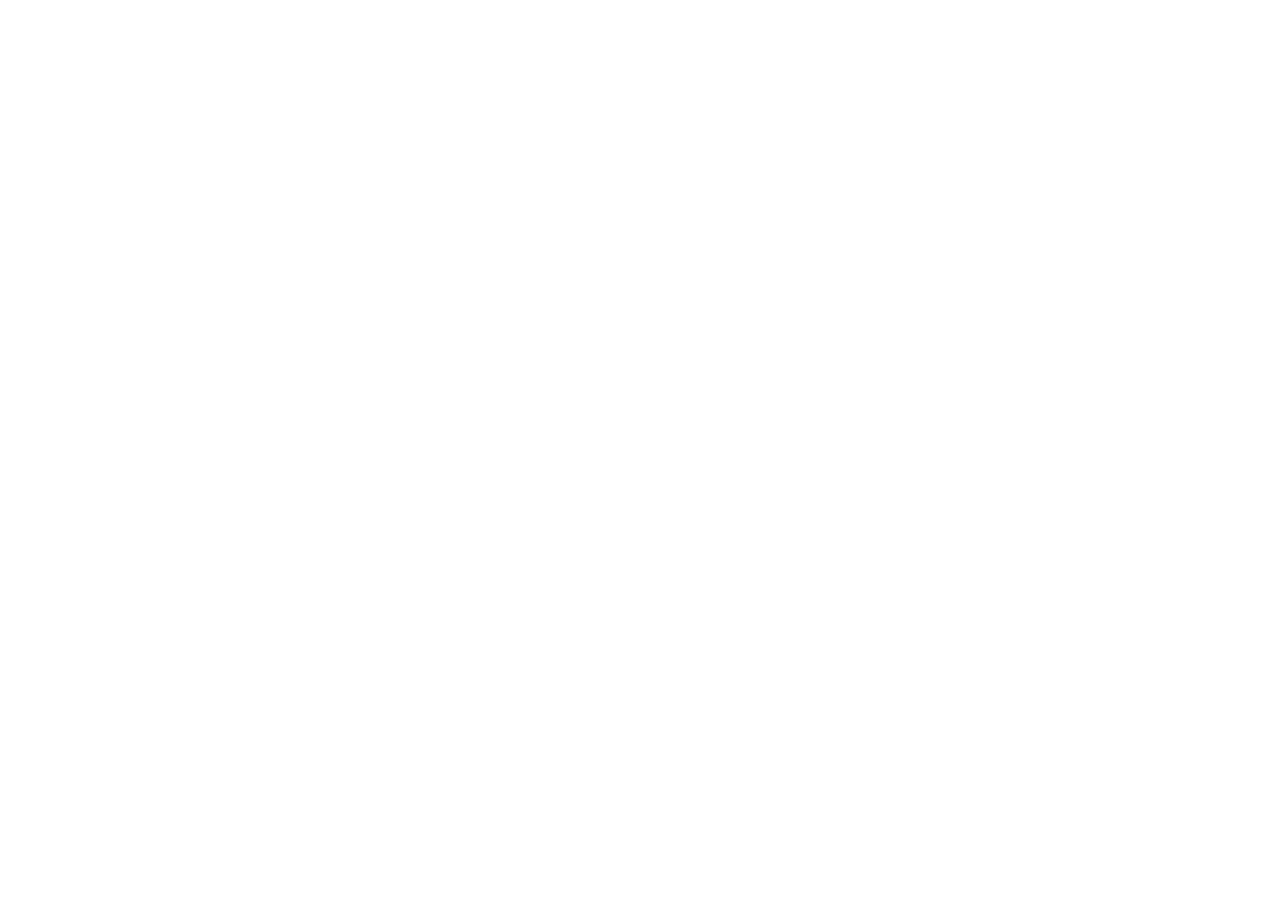
==== index.html @ 0191be17 "change" ====
<!DOCTYPE html>
<html lang="en">
<head>
    <meta charset="UTF-8">
    <meta http-equiv="X-UA-Compatible" content="IE=edge">
    <meta name="viewport" content="width=device-width, initial-scale=1.0">
    <title>donate today</title>
    <link rel="stylesheet" href="style/style.css">
    <link rel="preconnect" href="https://fonts.googleapis.com"><link rel="preconnect" href="https://fonts.gstatic.com" crossorigin><link href="https://fonts.googleapis.com/css2?family=Open+Sans&display=swap" rel="stylesheet">
    <link rel="shortcut icon" href="favicon.ico" type="image/x-icon">
</head>
<body>
    
</body>
</html>
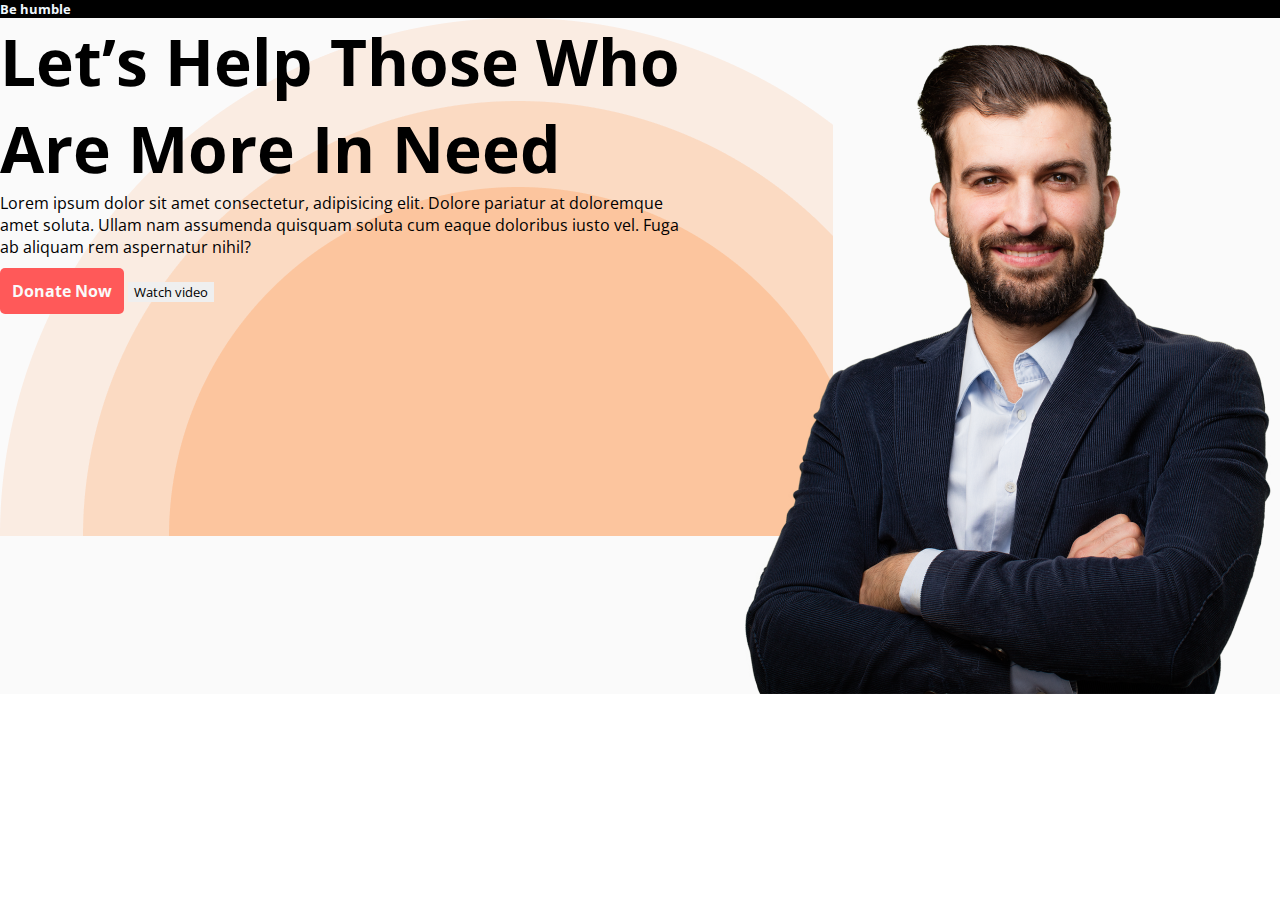
==== commit 8e2eaac3: "stop" ====
--- a/index.html
+++ b/index.html
@@ -10,6 +10,23 @@
     <link rel="shortcut icon" href="favicon.ico" type="image/x-icon">
 </head>
 <body>
+    <div>
+        <h5 class="text-primary">Be humble</h5>
+    </div>
+
+    <header class="header">
+        <div class="banner">
+            <div>
+                <h1 class="title">Let’s Help Those Who Are More In Need</h1>
+                <p class="decription">Lorem ipsum dolor sit amet consectetur, adipisicing elit. Dolore pariatur at doloremque amet soluta. Ullam nam assumenda quisquam soluta cum eaque doloribus iusto vel. Fuga ab aliquam rem aspernatur nihil?</p>
+                <button class="btn-primary">Donate Now</button>
+                <button class="btn-secondary">Watch video</button>
+            </div>
+            <img src="images/hardy.png" alt="">
+        </div>
+    </header>
+    <main></main>
+    <footer></footer>
     
 </body>
 </html>--- a/style/style.css
+++ b/style/style.css
@@ -0,0 +1,38 @@
+*{
+    margin: 0;
+    font-family: 'Open Sans', sans-serif;
+}
+.text-primary{
+    background: black;
+    color: aliceblue;
+}
+.header{
+    background: #FAFAFA;
+    background-image: url("/images/header_bg.png");
+    background-repeat: no-repeat;
+    position: bottom right;
+}
+.banner{
+    display: flex;
+    
+}
+.title{
+    font-weight: 700;
+    font-size: 64px;
+}
+.decription{
+    margin-bottom: 10px;
+}
+.btn-primary{
+    color: #FAFAFA;
+    padding: 12px;
+    border: 0;
+    border-radius: 5px;
+    background: #FF5959;
+    font-weight: 700;
+    font-size: 16px;
+}
+.btn-secondary{
+    border: 0;
+
+}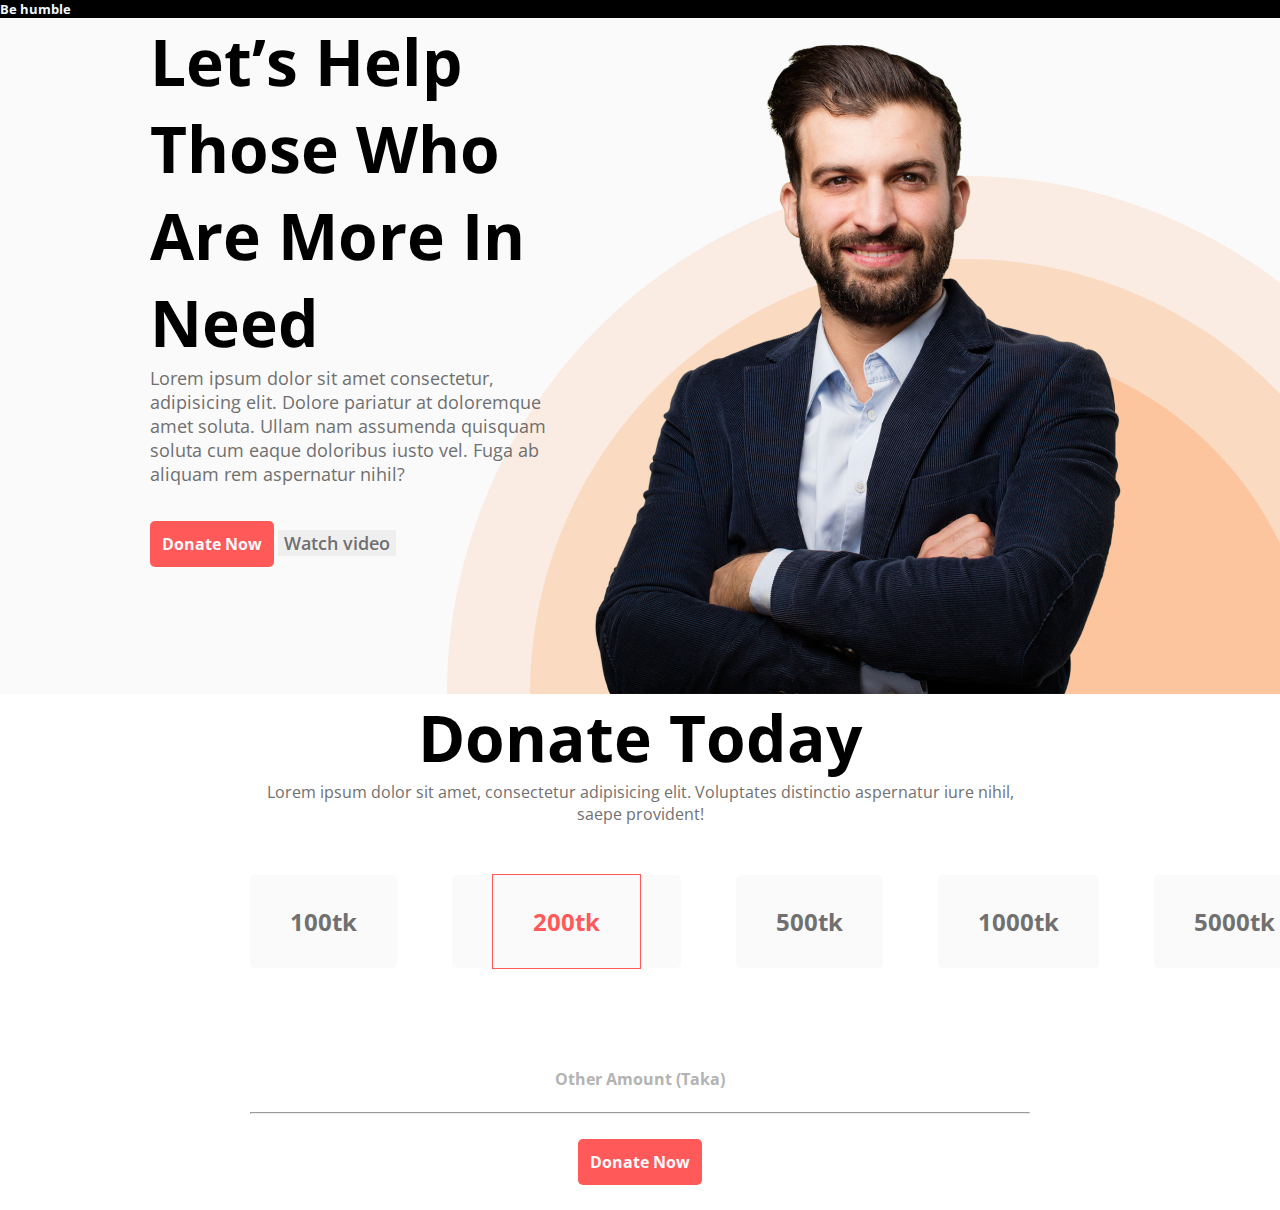
==== commit 18907ac6: "amount complete" ====
--- a/index.html
+++ b/index.html
@@ -1,14 +1,18 @@
 <!DOCTYPE html>
 <html lang="en">
+
 <head>
     <meta charset="UTF-8">
     <meta http-equiv="X-UA-Compatible" content="IE=edge">
     <meta name="viewport" content="width=device-width, initial-scale=1.0">
     <title>donate today</title>
     <link rel="stylesheet" href="style/style.css">
-    <link rel="preconnect" href="https://fonts.googleapis.com"><link rel="preconnect" href="https://fonts.gstatic.com" crossorigin><link href="https://fonts.googleapis.com/css2?family=Open+Sans&display=swap" rel="stylesheet">
+    <link rel="preconnect" href="https://fonts.googleapis.com">
+    <link rel="preconnect" href="https://fonts.gstatic.com" crossorigin>
+    <link href="https://fonts.googleapis.com/css2?family=Open+Sans&display=swap" rel="stylesheet">
     <link rel="shortcut icon" href="favicon.ico" type="image/x-icon">
 </head>
+
 <body>
     <div>
         <h5 class="text-primary">Be humble</h5>
@@ -18,15 +22,59 @@
         <div class="banner">
             <div>
                 <h1 class="title">Let’s Help Those Who Are More In Need</h1>
-                <p class="decription">Lorem ipsum dolor sit amet consectetur, adipisicing elit. Dolore pariatur at doloremque amet soluta. Ullam nam assumenda quisquam soluta cum eaque doloribus iusto vel. Fuga ab aliquam rem aspernatur nihil?</p>
+                <p class="decription">Lorem ipsum dolor sit amet consectetur, adipisicing elit. Dolore pariatur at
+                    doloremque amet soluta. Ullam nam assumenda quisquam soluta cum eaque doloribus iusto vel. Fuga ab
+                    aliquam rem aspernatur nihil?</p>
                 <button class="btn-primary">Donate Now</button>
                 <button class="btn-secondary">Watch video</button>
             </div>
             <img src="images/hardy.png" alt="">
         </div>
     </header>
-    <main></main>
+    <main>
+        <section class="donate">
+            <div>
+                <div class="donate-start">
+                    <h1 class="donate-title">Donate Today</h1>
+                    <p class="donate-decription">Lorem ipsum dolor sit amet, consectetur adipisicing elit. Voluptates distinctio aspernatur iure nihil, saepe provident!</p>
+                </div>
+            </div>
+            <div>
+                <div class="amount">
+                    <div class="taka">
+                        <h2>100tk</h2>
+                    </div>
+                    <div class="taka">
+                        <h2><span class="orange">200tk</span></h2>
+                    </div>
+                    <div class="taka">
+                        <h2>500tk</h2>
+                    </div>
+                    <div class="taka">
+                        <h2>1000tk</h2>
+                    </div>
+                    <div class="taka">
+                        <h2>5000tk</h2>
+                    </div>
+                </div>
+            </div>
+            <div>
+                <div class="another-amount">
+                    <h4>Other Amount (Taka)</h4>
+                    
+                    <br>
+                    <hr>
+                    <button class="btn-primary">
+                        Donate Now
+                    </button>
+                </div>
+
+                
+            </div>
+        </section>
+    </main>
     <footer></footer>
-    
+
 </body>
+
 </html>--- a/style/style.css
+++ b/style/style.css
@@ -1,29 +1,40 @@
-*{
+* {
     margin: 0;
     font-family: 'Open Sans', sans-serif;
 }
-.text-primary{
+/* .text-primary */
+.text-primary {
     background: black;
     color: aliceblue;
 }
-.header{
+/* header  */
+.header {
     background: #FAFAFA;
     background-image: url("/images/header_bg.png");
     background-repeat: no-repeat;
-    position: bottom right;
+    background-position: bottom right;
+
 }
-.banner{
+
+.banner {
     display: flex;
-    
+    margin: 0 150px;
+
 }
-.title{
+
+.title {
     font-weight: 700;
     font-size: 64px;
 }
-.decription{
+
+.decription {
+    color: #707070;
+    font-weight: 400;
+    font-size: 18px;
     margin-bottom: 10px;
 }
-.btn-primary{
+/* button  */
+.btn-primary {
     color: #FAFAFA;
     padding: 12px;
     border: 0;
@@ -31,8 +42,52 @@
     background: #FF5959;
     font-weight: 700;
     font-size: 16px;
+    margin-top: 25px;
 }
-.btn-secondary{
+
+.btn-secondary {
     border: 0;
+    color: #707070;
+    font-weight: 600;
+    font-size: 18px;
 
+}
+/* donate */
+.donate{
+    text-align: center;
+    margin: 0 250px;
+}
+.donate-start{
+    
+}
+.donate-title{
+    font-weight: 700;
+    font-size: 64px;
+}
+.donate-decription{
+    color: #707070;
+    border-bottom: 50px;
+}
+.amount{
+    display: flex;
+    gap: 55px;
+}
+.orange{
+    color: #FF5959;
+    border: 1px solid #FF5959;
+    padding: 30px 40px;
+}
+.taka{
+    background: #FAFAFA;
+border-radius: 5px;
+padding: 30px 40px;
+color: #707070;
+margin-top: 50px;
+}
+.another-amount{
+    color: #B3B3B3;
+    margin-top: 100px;
+    margin-bottom: 25px;
+    text-align: center;
+    
 }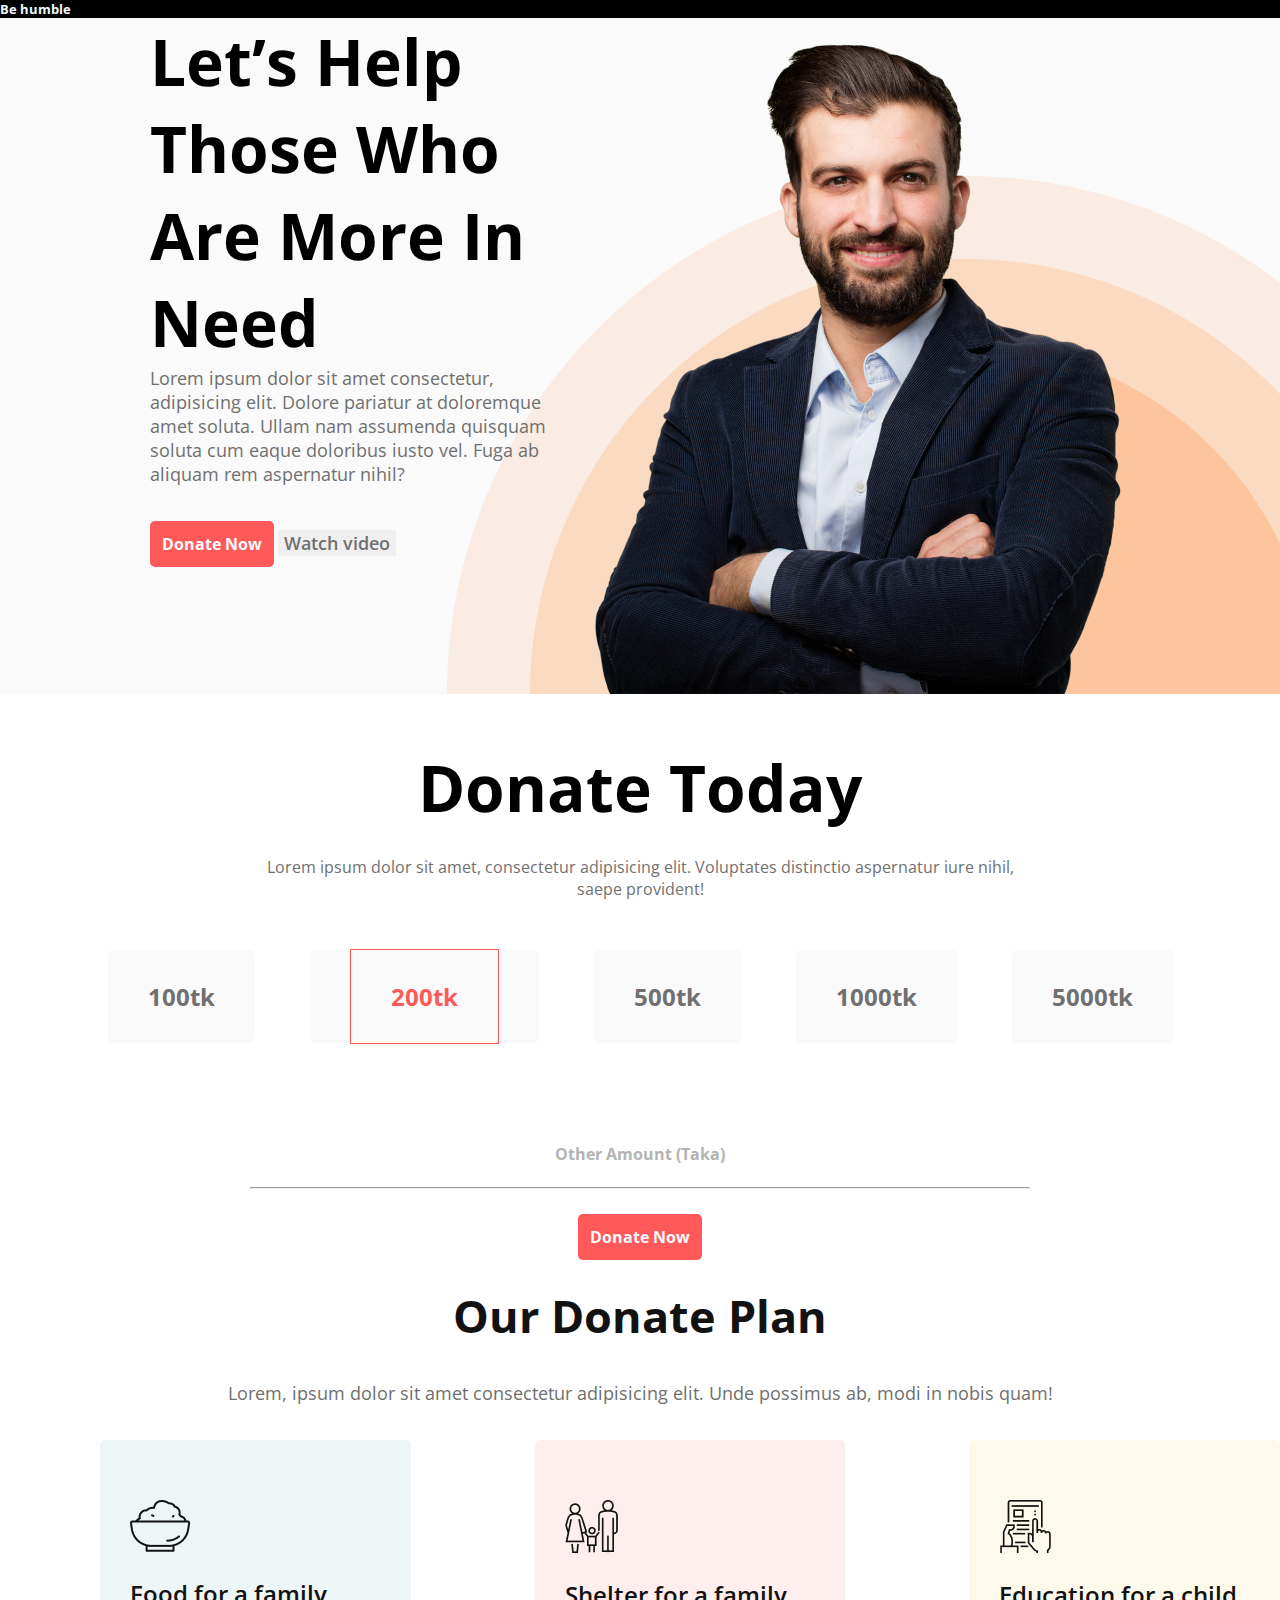
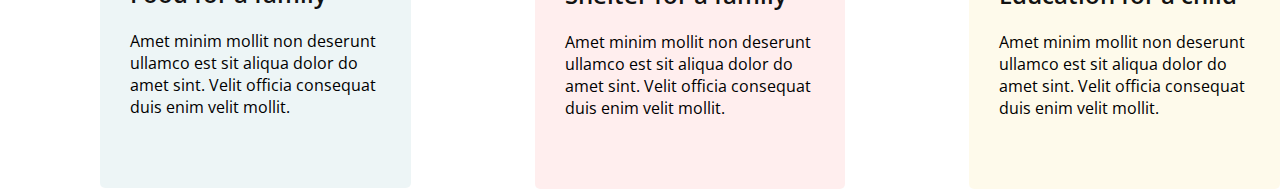
==== commit d31974ac: "plan complete" ====
--- a/index.html
+++ b/index.html
@@ -72,6 +72,37 @@
                 
             </div>
         </section>
+        <section>
+            <div class="plan">
+                <h2 class="plan-title">Our Donate Plan</h2>
+                <p class="plan-decription">Lorem, ipsum dolor sit amet consectetur adipisicing elit. Unde possimus ab, modi in nobis quam!</p>
+            </div>
+            <div>
+                <div class="box">
+                    <div>
+                        <div class="red">
+                            <img src="/icons/food.png" alt="">
+                            <h3 class="box-title">Food for a family</h3>
+                            <p class="">Amet minim mollit non deserunt ullamco est sit aliqua dolor do amet sint. Velit officia consequat duis enim velit mollit.</p>
+                        </div>
+                    </div>
+                    <div>
+                        <div class="yellow">
+                            <img src="/icons/shelter.png" alt="">
+                            <h3 class="box-title">Shelter for a family</h3>
+                            <p class="">Amet minim mollit non deserunt ullamco est sit aliqua dolor do amet sint. Velit officia consequat duis enim velit mollit.</p>
+                        </div>
+                    </div>
+                    <div>
+                        <div class="blue">
+                            <img src="/icons/Frame-1.png" alt="">
+                            <h3 class="box-title">Education for a child</h3>
+                            <p class="">Amet minim mollit non deserunt ullamco est sit aliqua dolor do amet sint. Velit officia consequat duis enim velit mollit.</p>
+                        </div>
+                    </div>
+                </div>
+            </div>
+        </section>
     </main>
     <footer></footer>
 
--- a/style/style.css
+++ b/style/style.css
@@ -2,11 +2,13 @@
     margin: 0;
     font-family: 'Open Sans', sans-serif;
 }
+
 /* .text-primary */
 .text-primary {
     background: black;
     color: aliceblue;
 }
+
 /* header  */
 .header {
     background: #FAFAFA;
@@ -33,6 +35,7 @@
     font-size: 18px;
     margin-bottom: 10px;
 }
+
 /* button  */
 .btn-primary {
     color: #FAFAFA;
@@ -52,42 +55,102 @@
     font-size: 18px;
 
 }
+
 /* donate */
-.donate{
+.donate {
     text-align: center;
     margin: 0 250px;
 }
-.donate-start{
-    
-}
-.donate-title{
+
+.donate-start {}
+
+.donate-title {
     font-weight: 700;
     font-size: 64px;
+    margin-top: 50px;
 }
-.donate-decription{
+
+.donate-decription {
     color: #707070;
     border-bottom: 50px;
+    margin-top: 25px;
 }
-.amount{
+
+.amount {
     display: flex;
+    justify-content: center;
     gap: 55px;
 }
-.orange{
+
+.orange {
     color: #FF5959;
     border: 1px solid #FF5959;
     padding: 30px 40px;
 }
-.taka{
+
+.taka {
     background: #FAFAFA;
-border-radius: 5px;
-padding: 30px 40px;
-color: #707070;
-margin-top: 50px;
+    border-radius: 5px;
+    padding: 30px 40px;
+    color: #707070;
+    margin-top: 50px;
 }
-.another-amount{
+
+.another-amount {
     color: #B3B3B3;
     margin-top: 100px;
     margin-bottom: 25px;
     text-align: center;
-    
+
+}
+
+.plan {
+    text-align: center;
+}
+
+.plan-title {
+    font-weight: 700;
+    font-size: 45px;
+    color: #121212;
+}
+
+.plan-decription {
+    font-weight: 400;
+    font-size: 18px;
+    color: #707070;
+    margin: 35px 20px;
+}
+
+.box {
+    display: flex;
+    gap: 24px;
+}
+
+.box-title {
+    font-weight: 600;
+    font-size: 24px;
+    color: #121212;
+    margin: 20px auto;
+}
+
+.red {
+    background: rgba(79, 157, 166, 0.1);
+    border-radius: 5px;
+    border: 0;
+    padding: 60px 30px 70px 30px;
+    margin-left: 100px;
+}
+.yellow {
+    background: rgba(255, 89, 89, 0.1);
+    border-radius: 5px;
+    border: 0;
+    padding: 60px 30px 70px 30px;
+    margin-left: 100px;
+}
+.blue {
+    background: rgba(250, 205, 59, 0.1);
+    border-radius: 5px;
+    border: 0;
+    padding: 60px 30px 70px 30px;
+    margin-left: 100px;
 }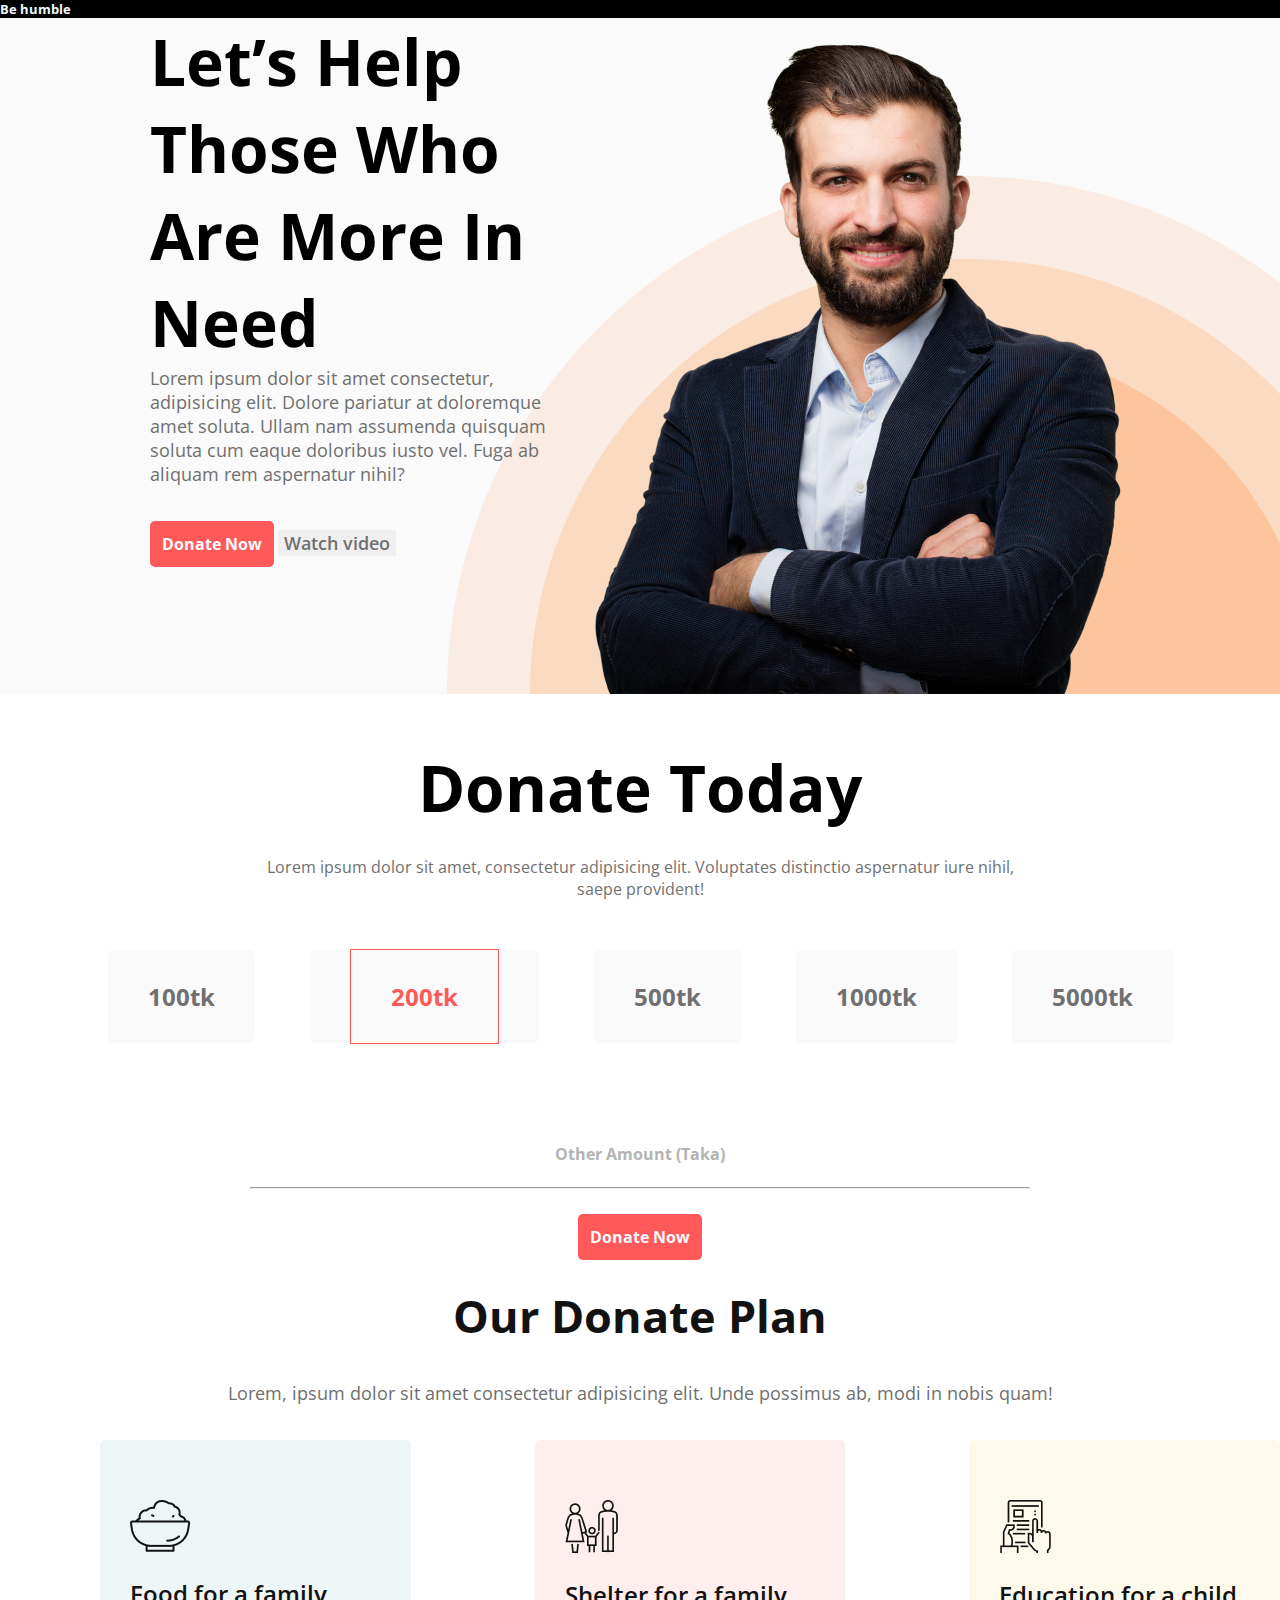
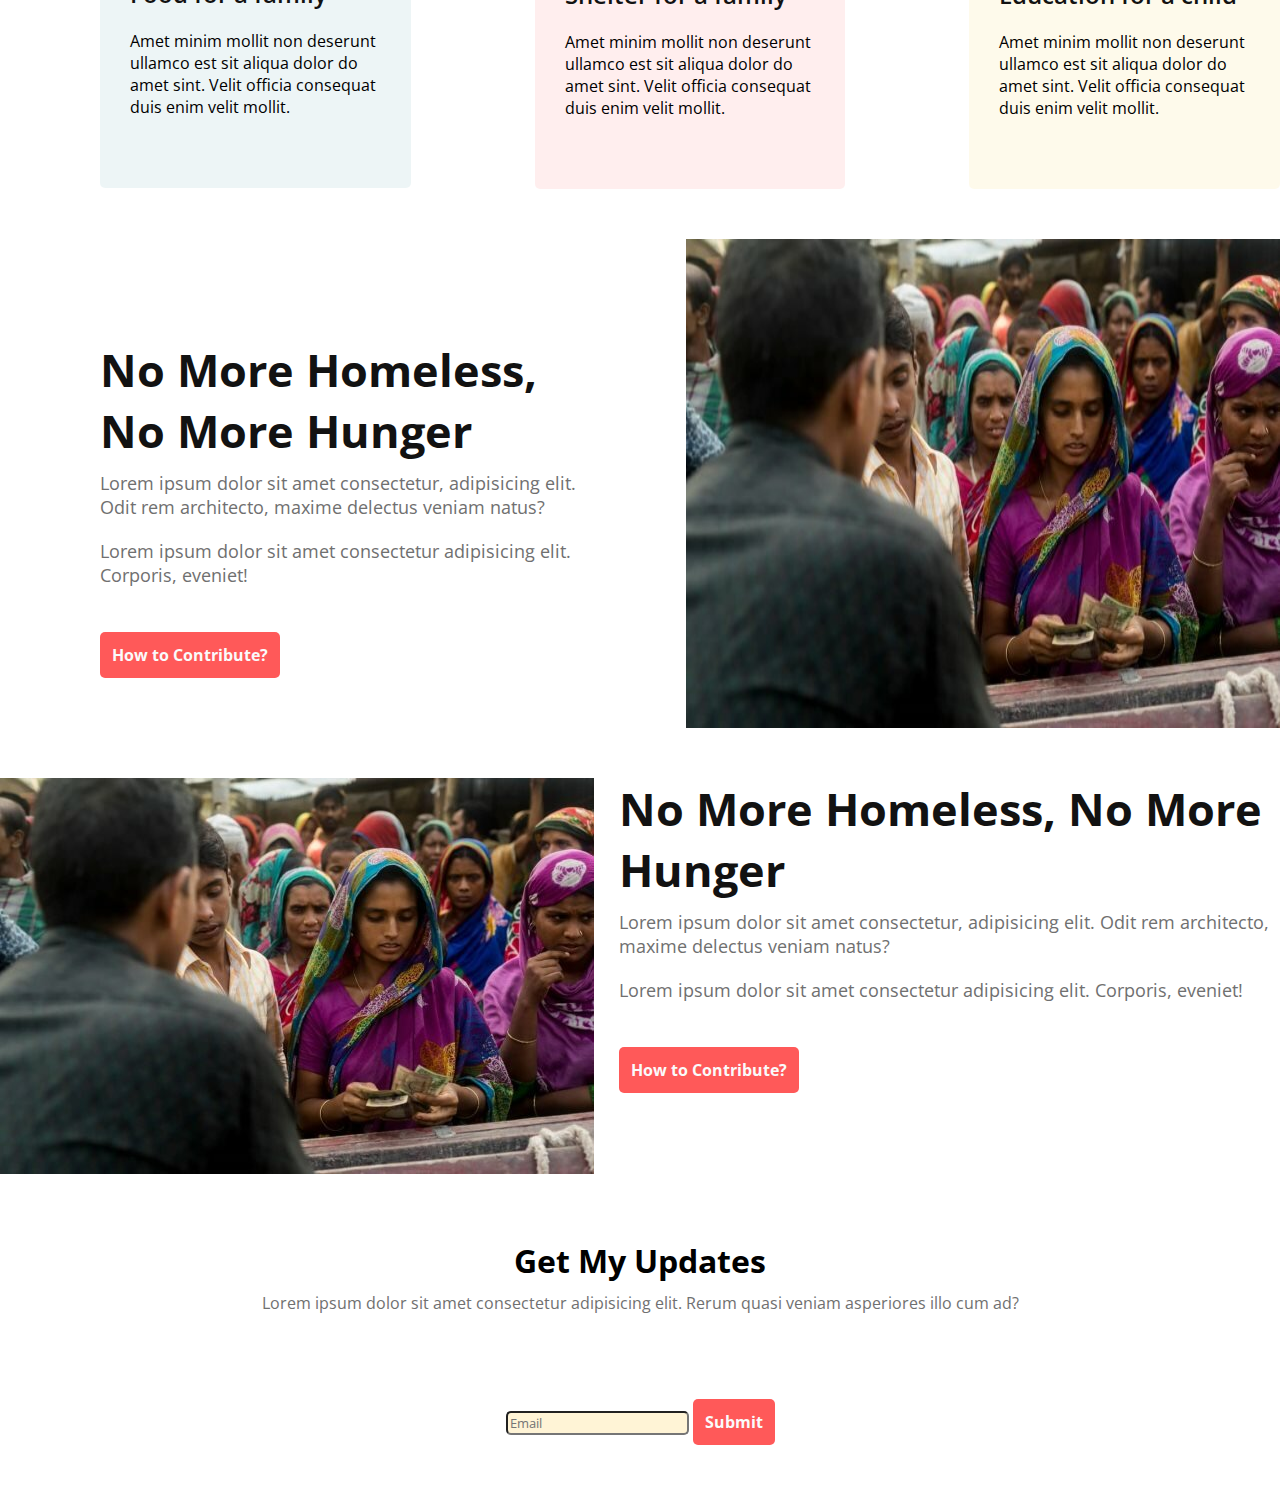
==== commit a5dd7d3f: "80%" ====
--- a/index.html
+++ b/index.html
@@ -36,7 +36,8 @@
             <div>
                 <div class="donate-start">
                     <h1 class="donate-title">Donate Today</h1>
-                    <p class="donate-decription">Lorem ipsum dolor sit amet, consectetur adipisicing elit. Voluptates distinctio aspernatur iure nihil, saepe provident!</p>
+                    <p class="donate-decription">Lorem ipsum dolor sit amet, consectetur adipisicing elit. Voluptates
+                        distinctio aspernatur iure nihil, saepe provident!</p>
                 </div>
             </div>
             <div>
@@ -61,7 +62,7 @@
             <div>
                 <div class="another-amount">
                     <h4>Other Amount (Taka)</h4>
-                    
+
                     <br>
                     <hr>
                     <button class="btn-primary">
@@ -69,13 +70,14 @@
                     </button>
                 </div>
 
-                
+
             </div>
         </section>
         <section>
             <div class="plan">
                 <h2 class="plan-title">Our Donate Plan</h2>
-                <p class="plan-decription">Lorem, ipsum dolor sit amet consectetur adipisicing elit. Unde possimus ab, modi in nobis quam!</p>
+                <p class="plan-decription">Lorem, ipsum dolor sit amet consectetur adipisicing elit. Unde possimus ab,
+                    modi in nobis quam!</p>
             </div>
             <div>
                 <div class="box">
@@ -83,26 +85,83 @@
                         <div class="red">
                             <img src="/icons/food.png" alt="">
                             <h3 class="box-title">Food for a family</h3>
-                            <p class="">Amet minim mollit non deserunt ullamco est sit aliqua dolor do amet sint. Velit officia consequat duis enim velit mollit.</p>
+                            <p class="">Amet minim mollit non deserunt ullamco est sit aliqua dolor do amet sint. Velit
+                                officia consequat duis enim velit mollit.</p>
                         </div>
                     </div>
                     <div>
                         <div class="yellow">
                             <img src="/icons/shelter.png" alt="">
                             <h3 class="box-title">Shelter for a family</h3>
-                            <p class="">Amet minim mollit non deserunt ullamco est sit aliqua dolor do amet sint. Velit officia consequat duis enim velit mollit.</p>
+                            <p class="">Amet minim mollit non deserunt ullamco est sit aliqua dolor do amet sint. Velit
+                                officia consequat duis enim velit mollit.</p>
                         </div>
                     </div>
                     <div>
                         <div class="blue">
                             <img src="/icons/Frame-1.png" alt="">
                             <h3 class="box-title">Education for a child</h3>
-                            <p class="">Amet minim mollit non deserunt ullamco est sit aliqua dolor do amet sint. Velit officia consequat duis enim velit mollit.</p>
+                            <p class="">Amet minim mollit non deserunt ullamco est sit aliqua dolor do amet sint. Velit
+                                officia consequat duis enim velit mollit.</p>
                         </div>
                     </div>
                 </div>
             </div>
         </section>
+        <section>
+            <div class="contains">
+                <div class="contain">
+                    <div>
+                        <h2 class="contain-title">No More Homeless,
+                            No More Hunger</h2>
+                        <p class="contain-decription">Lorem ipsum dolor sit amet consectetur, adipisicing elit. Odit rem
+                            architecto, maxime delectus veniam natus?</p>
+                        <p class="contain-decription">Lorem ipsum dolor sit amet consectetur adipisicing elit. Corporis,
+                            eveniet!</p>
+                        <button class="btn-primary">How to Contribute?</button>
+                    </div>
+                </div>
+                <img src="/images/donation1.jpg" alt="">
+            </div>
+        </section>
+        <section>
+            <div class="containst">
+                <div class="containt">
+                    <div>
+                        <img src="/images/donation1.jpg" alt="">
+                    </div>
+                    <div>
+                        <h2 class="contain-titlet">No More Homeless,
+                            No More Hunger</h2>
+                        <p class="contain-decriptiont">Lorem ipsum dolor sit amet consectetur, adipisicing elit. Odit
+                            rem architecto, maxime delectus veniam natus?</p>
+                        <p class="contain-decriptiont">Lorem ipsum dolor sit amet consectetur adipisicing elit.
+                            Corporis, eveniet!</p>
+                        <button class="btn-primary">How to Contribute?</button>
+                    </div>
+                </div>
+
+            </div>
+        </section>
+        <section>
+            <div class="updates">
+                <div class="update">
+                    <div>
+                        <h1 class="update-title">Get My Updates</h1>
+                        <p class="update-decription">Lorem ipsum dolor sit amet consectetur adipisicing elit. Rerum
+                            quasi veniam asperiores illo cum ad?</p>
+                    </div>
+                    <div class="email">
+                        <div>
+                            <input class="btn-primarys" type="email" name="" id="" placeholder="Email">
+                            <button class="btn-primary">Submit</button>
+                        </div>
+                    </div>
+                </div>
+            </div>
+        </section>
+
+
     </main>
     <footer></footer>
 
--- a/style/style.css
+++ b/style/style.css
@@ -140,6 +140,7 @@
     padding: 60px 30px 70px 30px;
     margin-left: 100px;
 }
+
 .yellow {
     background: rgba(255, 89, 89, 0.1);
     border-radius: 5px;
@@ -147,10 +148,80 @@
     padding: 60px 30px 70px 30px;
     margin-left: 100px;
 }
+
 .blue {
     background: rgba(250, 205, 59, 0.1);
     border-radius: 5px;
     border: 0;
     padding: 60px 30px 70px 30px;
     margin-left: 100px;
+}
+
+.contains {
+    display: flex;
+    gap: 25px;
+    margin: 50px auto;
+}
+
+.contain {
+    padding: 100px 50px 50px 100px;
+}
+
+.contain-title {
+    margin-bottom: 10px;
+    font-weight: 700;
+    font-size: 45px;
+    color: #121212;
+}
+
+.contain-decription {
+    margin-bottom: 20px;
+    color: #707070;
+    font-weight: 400;
+    font-size: 18px;
+
+}
+.containst {
+    
+    
+}
+
+.containt {
+    display: flex;
+    gap: 25px;
+}
+
+.contain-titlet {
+    margin-bottom: 10px;
+    font-weight: 700;
+    font-size: 45px;
+    color: #121212;
+}
+
+.contain-decriptiont {
+    margin-bottom: 20px;
+    color: #707070;
+    font-weight: 400;
+    font-size: 18px;
+
+}
+
+.update{
+    text-align: center;
+    
+    margin: 60px;
+          
+}
+.update-title{
+    margin-bottom: 10px;
+
+    
+}
+.update-decription{
+    color: #707070;
+    margin-bottom: 60px;
+}
+.btn-primarys{
+    border-radius: 5px;
+    background: #FFF4D6;
 }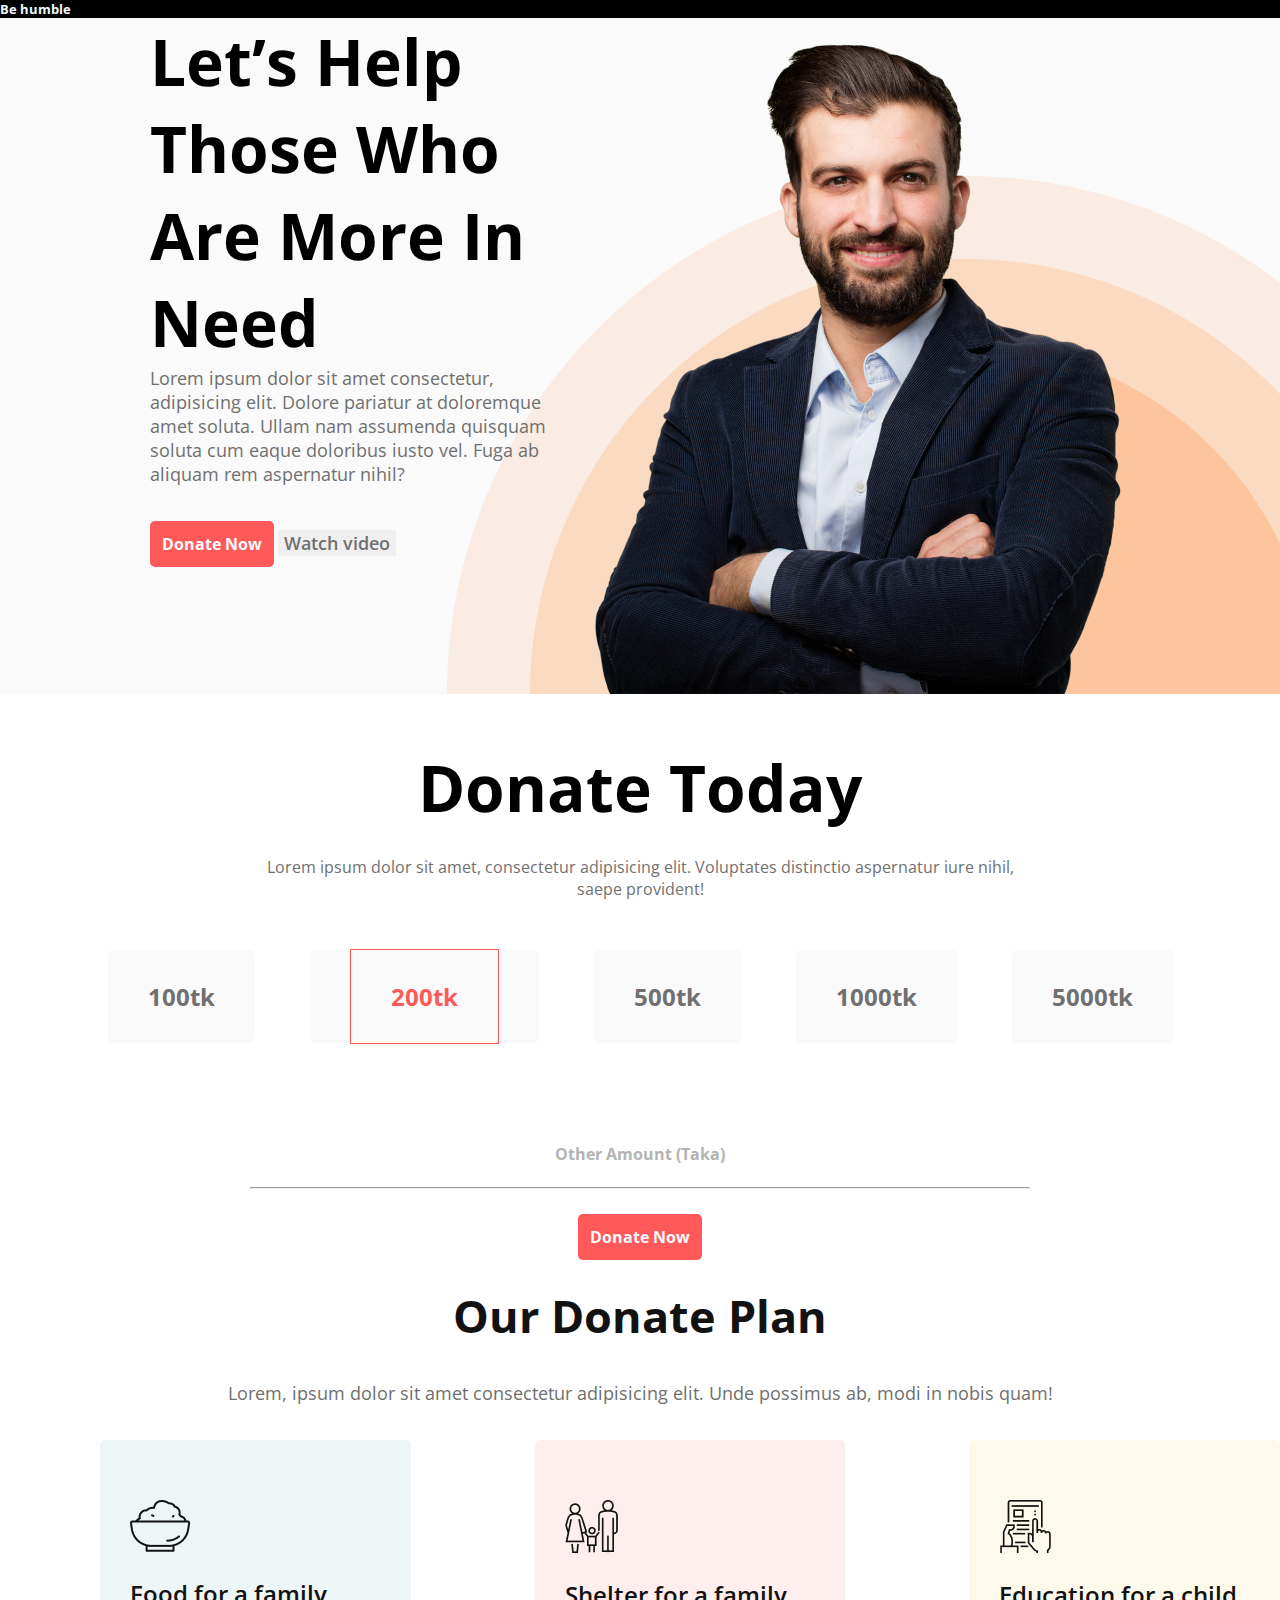
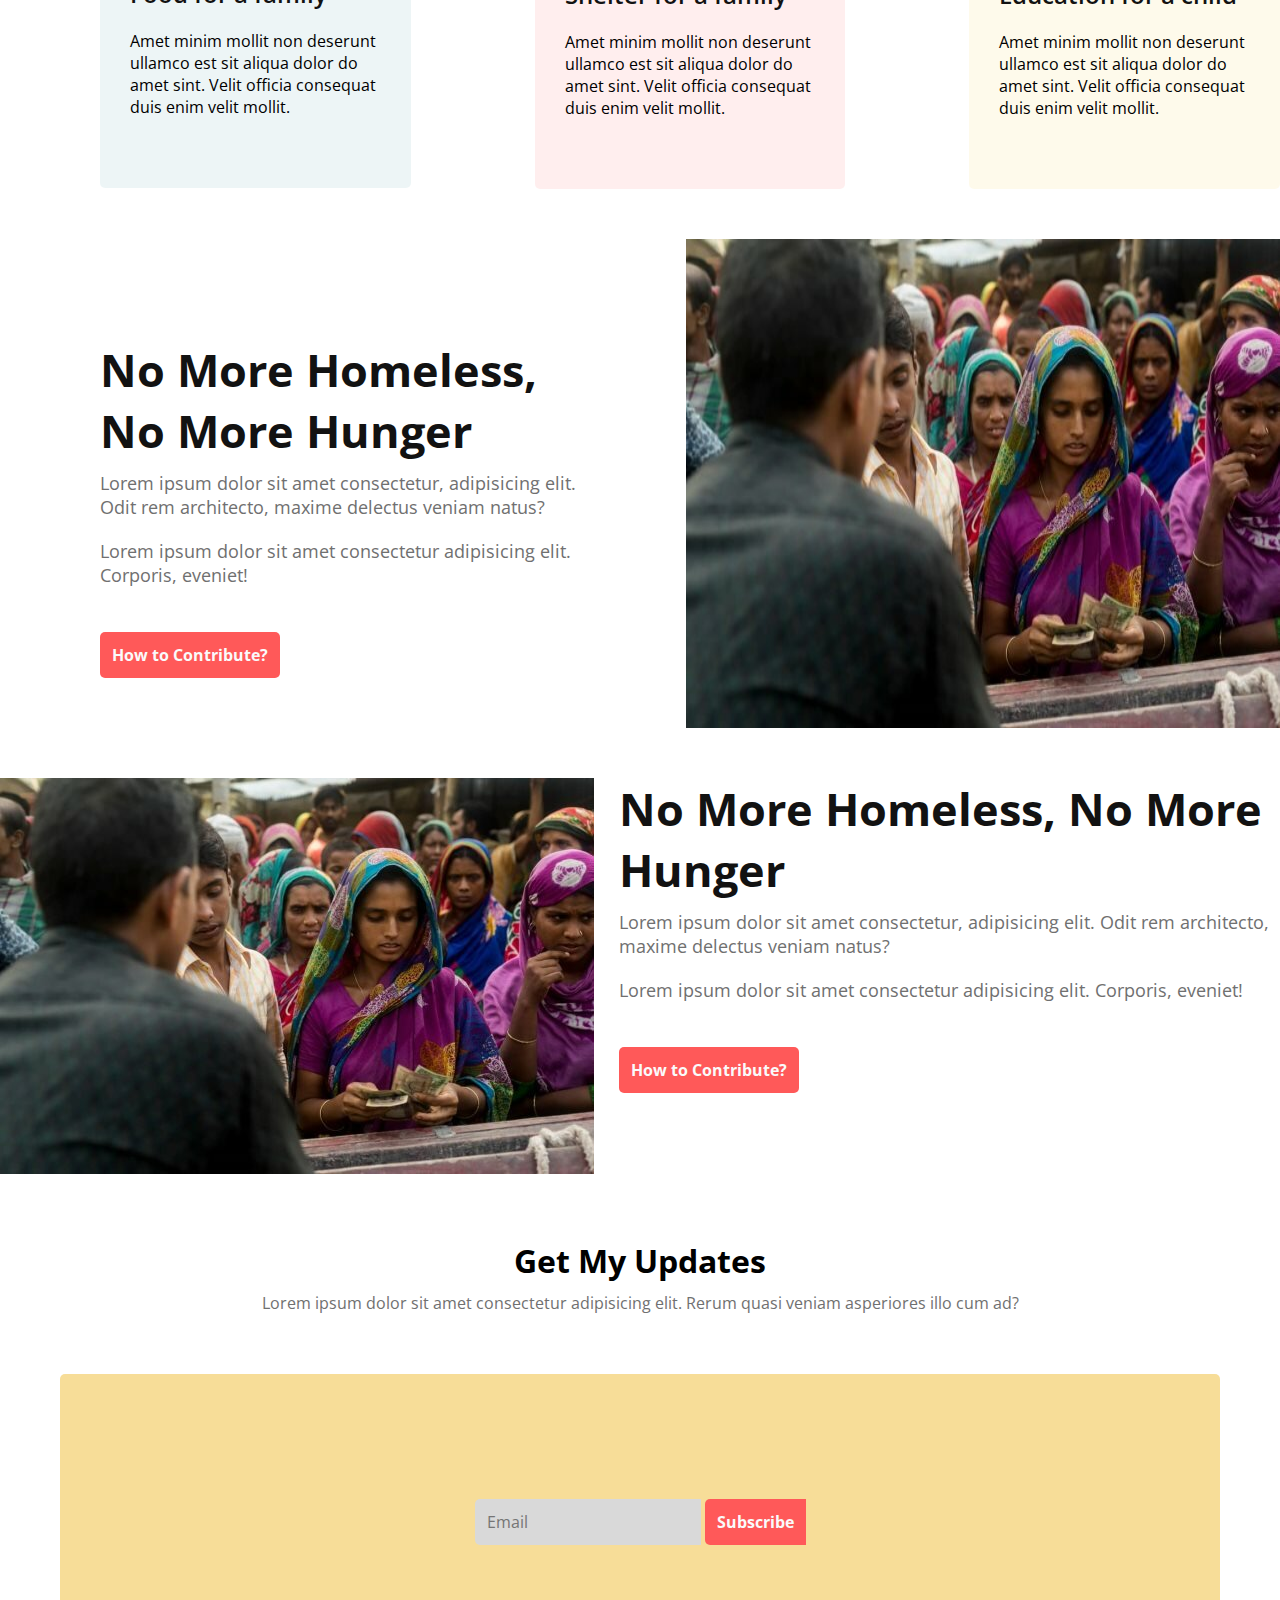
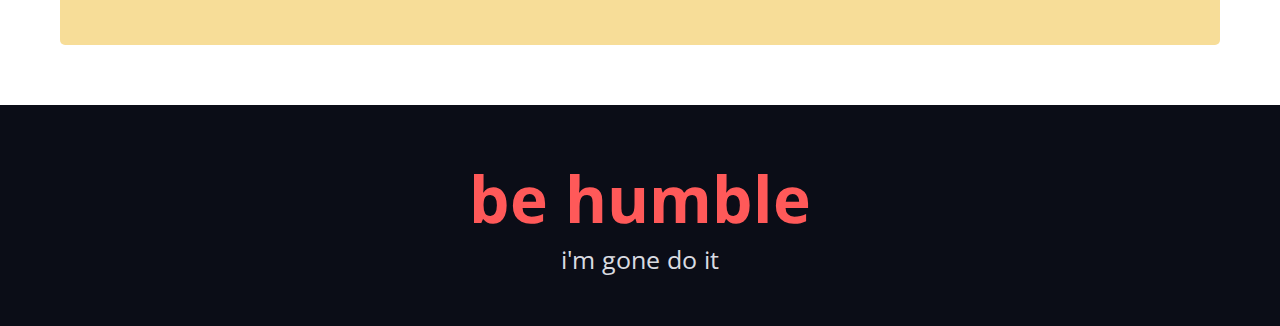
==== commit 75e7f77c: "complete" ====
--- a/index.html
+++ b/index.html
@@ -152,9 +152,10 @@
                             quasi veniam asperiores illo cum ad?</p>
                     </div>
                     <div class="email">
-                        <div>
-                            <input class="btn-primarys" type="email" name="" id="" placeholder="Email">
-                            <button class="btn-primary">Submit</button>
+                        <div class="ss">
+                            <input class="btn-primarys" type="email" name="" id="" placeholder="Email" >
+                            <button class="btn-primaryr">Subscribe</button>
+                            
                         </div>
                     </div>
                 </div>
@@ -163,7 +164,14 @@
 
 
     </main>
-    <footer></footer>
+    <footer>
+        <div class="footer">
+            <div class="hublee">
+                <h1 class="huble">be humble</h1>
+                <p class="go">i'm gone do it</p>
+            </div>
+        </div>
+    </footer>
 
 </body>
 
--- a/style/style.css
+++ b/style/style.css
@@ -181,10 +181,8 @@
     font-size: 18px;
 
 }
-.containst {
-    
-    
-}
+
+.containst {}
 
 .containt {
     display: flex;
@@ -206,22 +204,61 @@
 
 }
 
-.update{
-    text-align: center;
+.update {
+    text-align: center;
+
+    margin: 60px;
+
+}
+
+.update-title {
+    margin-bottom: 10px;
+
+
+}
+
+.update-decription {
+    color: #707070;
+    margin-bottom: 60px;
+}
+
+.ss {
+    border-radius: 5px;
+    border: 0;
+    background: #f7dd98;
+    padding: 100px;
     
-    margin: 60px;
-          
-}
-.update-title{
-    margin-bottom: 10px;
-
-    
-}
-.update-decription{
-    color: #707070;
-    margin-bottom: 60px;
-}
-.btn-primarys{
-    border-radius: 5px;
-    background: #FFF4D6;
+}
+
+.btn-primarys {
+    background: #D9D9D9;
+    border-radius: 5px 0px 0px 5px;
+    padding: 12px;
+    border: 0;
+    font-size: 16px;
+}
+.btn-primaryr {
+    color: #FAFAFA;
+    padding: 12px;
+    border: 0;
+    border-radius: 5px 0px 0px 5px;
+    background: #FF5959;
+    font-weight: 700;
+    font-size: 16px;
+    margin-top: 25px;
+}
+.footer{
+    background: #0B0D17;
+    text-align: center;
+    padding: 50px;
+}
+.huble{
+    font-weight: 700;
+    font-size: 64px;
+    color: #FF5959;
+}
+.go{
+    font-weight: 400;
+    font-size: 25px;
+    color: #D9DBE1;
 }